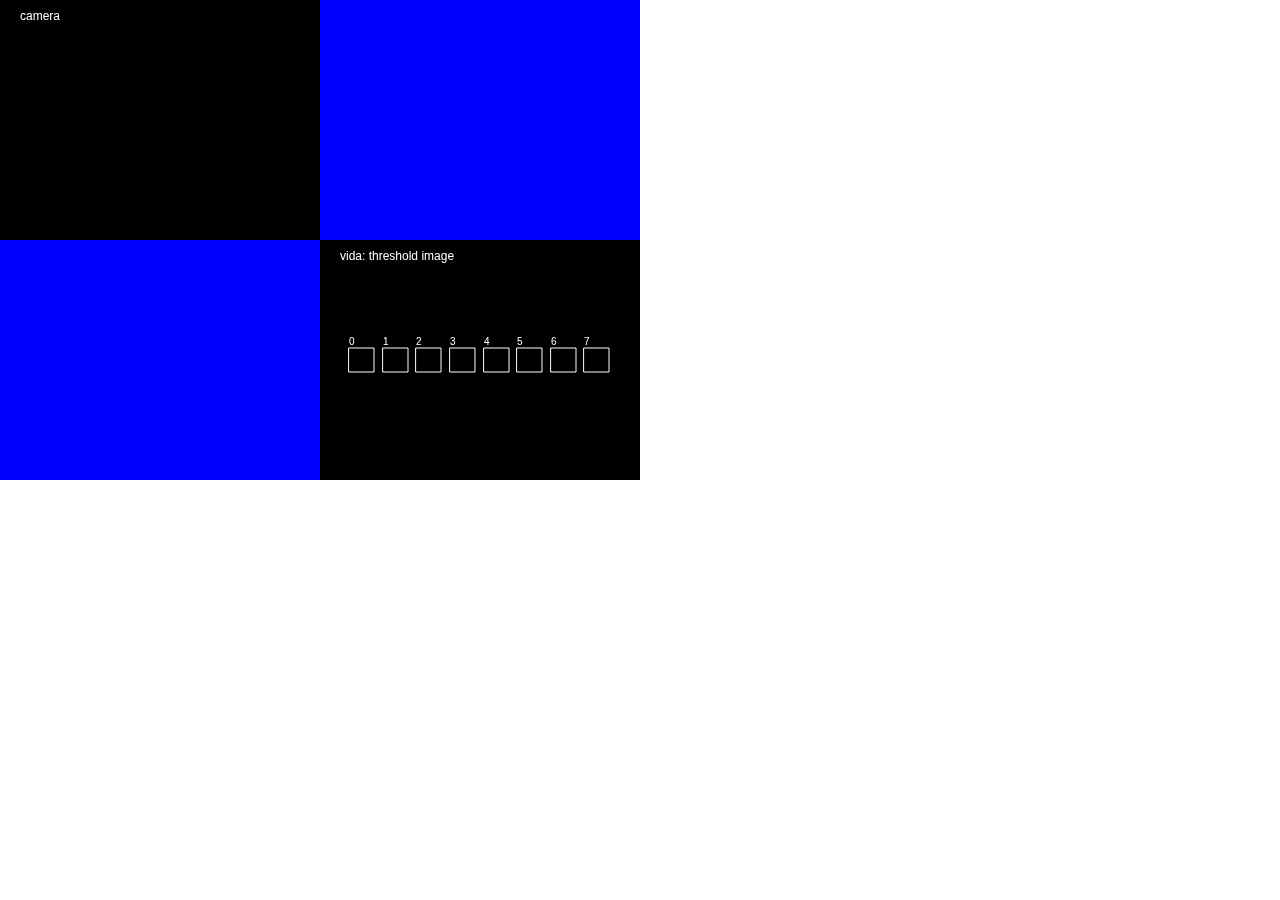
==== Application p5/Blob detection phase 2/vida/examples/active_zones_demystified_progressive_background_camera_example.html @ 208f0c90 "Initial commit" ====
<!DOCTYPE html>
<html lang="">
  <head>
    <meta charset="utf-8">
    <meta name="viewport" content="width=device-width, initial-scale=1.0">
    <title>Vida example</title>
    <style> body {padding: 0; margin: 0} </style>
    <script src="../p5/p5.min.js"></script>
    <script src="../p5/p5.sound.min.js"></script>
    <script src="../p5/p5.dom.min.js"></script>
    <script src="../vida/p5.vida.min.js"></script>
    <script src="active_zones_demystified_progressive_background_camera_example.js"></script>
  </head>
  <body>
  </body>
</html>
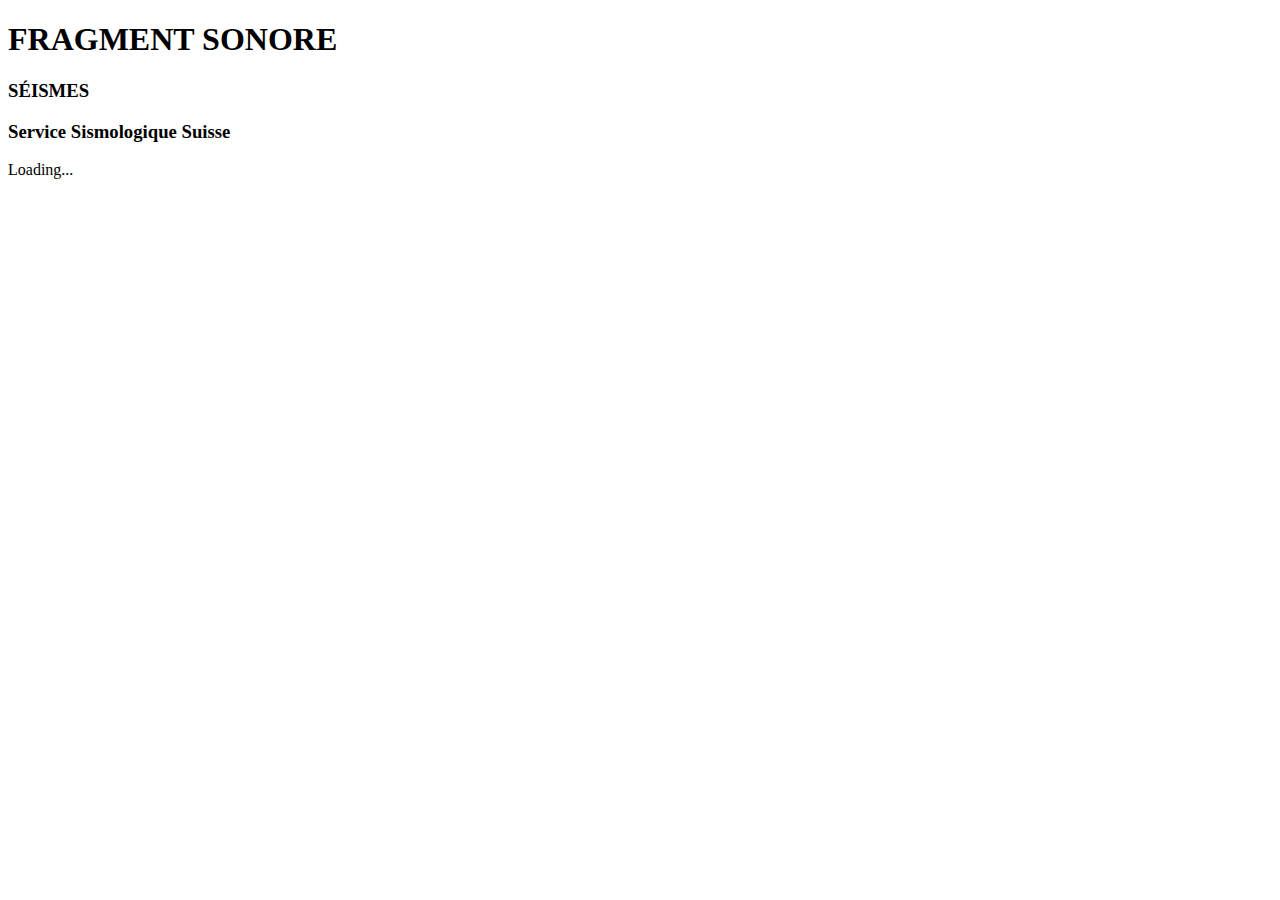
==== commit 87e2f6da: "changes on fixe mac" ====
--- a/Application p5/Blob detection phase 2/vida/examples/active_zones_demystified_progressive_background_camera_example.html
+++ b/Application p5/Blob detection phase 2/vida/examples/active_zones_demystified_progressive_background_camera_example.html
@@ -1,16 +1,29 @@
 <!DOCTYPE html>
 <html lang="">
   <head>
+    <title>Fragment sonore</title>
+    <link rel="stylesheet" type="text/css" href="/style.css">
     <meta charset="utf-8">
     <meta name="viewport" content="width=device-width, initial-scale=1.0">
-    <title>Vida example</title>
-    <style> body {padding: 0; margin: 0} </style>
-    <script src="../p5/p5.min.js"></script>
-    <script src="../p5/p5.sound.min.js"></script>
-    <script src="../p5/p5.dom.min.js"></script>
-    <script src="../vida/p5.vida.min.js"></script>
+    <script src="lib/p5.min.js"></script>
+    <script src="lib/p5.sound.min.js"></script>
+    <script src="lib/p5.dom.min.js"></script>
+    <script src="lib/p5.vida.min.js"></script>
     <script src="active_zones_demystified_progressive_background_camera_example.js"></script>
-  </head>
-  <body>
-  </body>
+    <style> @import url('https://fonts.googleapis.com/css?family=Roboto+Mono&display=swap');</style>
+</head>
+
+<!-- The Body of the webpage -->
+<body>
+
+	<!-- The Content that will be printed out -->
+<section class="content">
+<!-- The text will be inserted here -->
+<h1 class="head"> FRAGMENT SONORE<h1>
+<div id="sketch-holder"></div>
+<h3 class="ecole">SÉISMES</h3>
+<h3 class="head"> Service Sismologique Suisse</h3>
+</section>
+
+</body>
 </html>
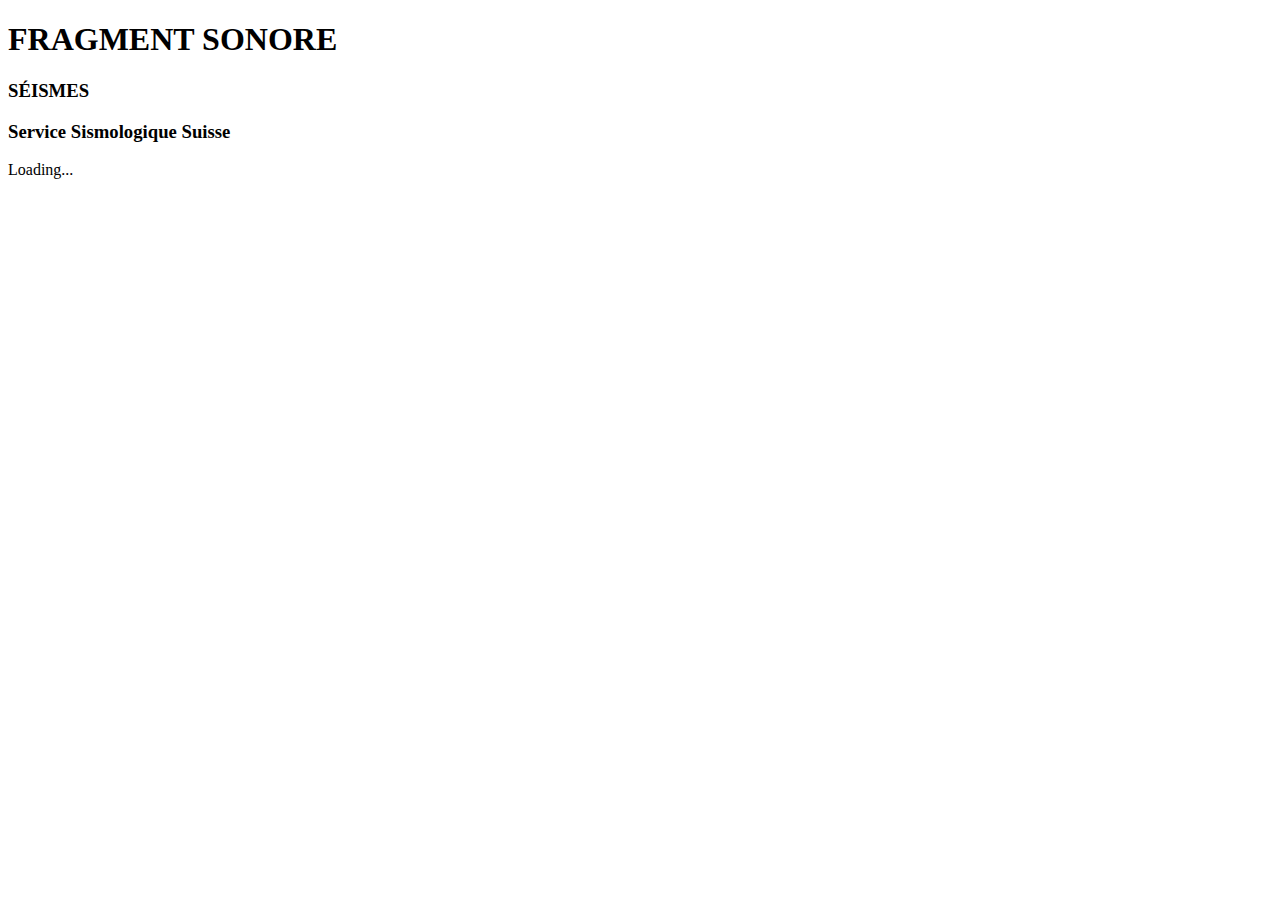
==== commit b29c01a3: "info styling" ====
--- a/Application p5/Blob detection phase 2/vida/examples/active_zones_demystified_progressive_background_camera_example.html
+++ b/Application p5/Blob detection phase 2/vida/examples/active_zones_demystified_progressive_background_camera_example.html
@@ -19,10 +19,21 @@
 	<!-- The Content that will be printed out -->
 <section class="content">
 <!-- The text will be inserted here -->
-<h1 class="head"> FRAGMENT SONORE<h1>
-<div id="sketch-holder"></div>
-<h3 class="ecole">SÉISMES</h3>
-<h3 class="head"> Service Sismologique Suisse</h3>
+
+<div class="text-container">
+  <h1 class="head"> FRAGMENT SONORE</h1>
+
+  <h3 class="ecole">SÉISMES</h3>
+  <h3 class="head"> Service Sismologique Suisse</h3>
+</div>
+
+
+<div class="background">
+  <div id="sketch-container">
+    <div id="sketch-holder"></div>
+  </div>
+</div>
+
 </section>
 
 </body>
